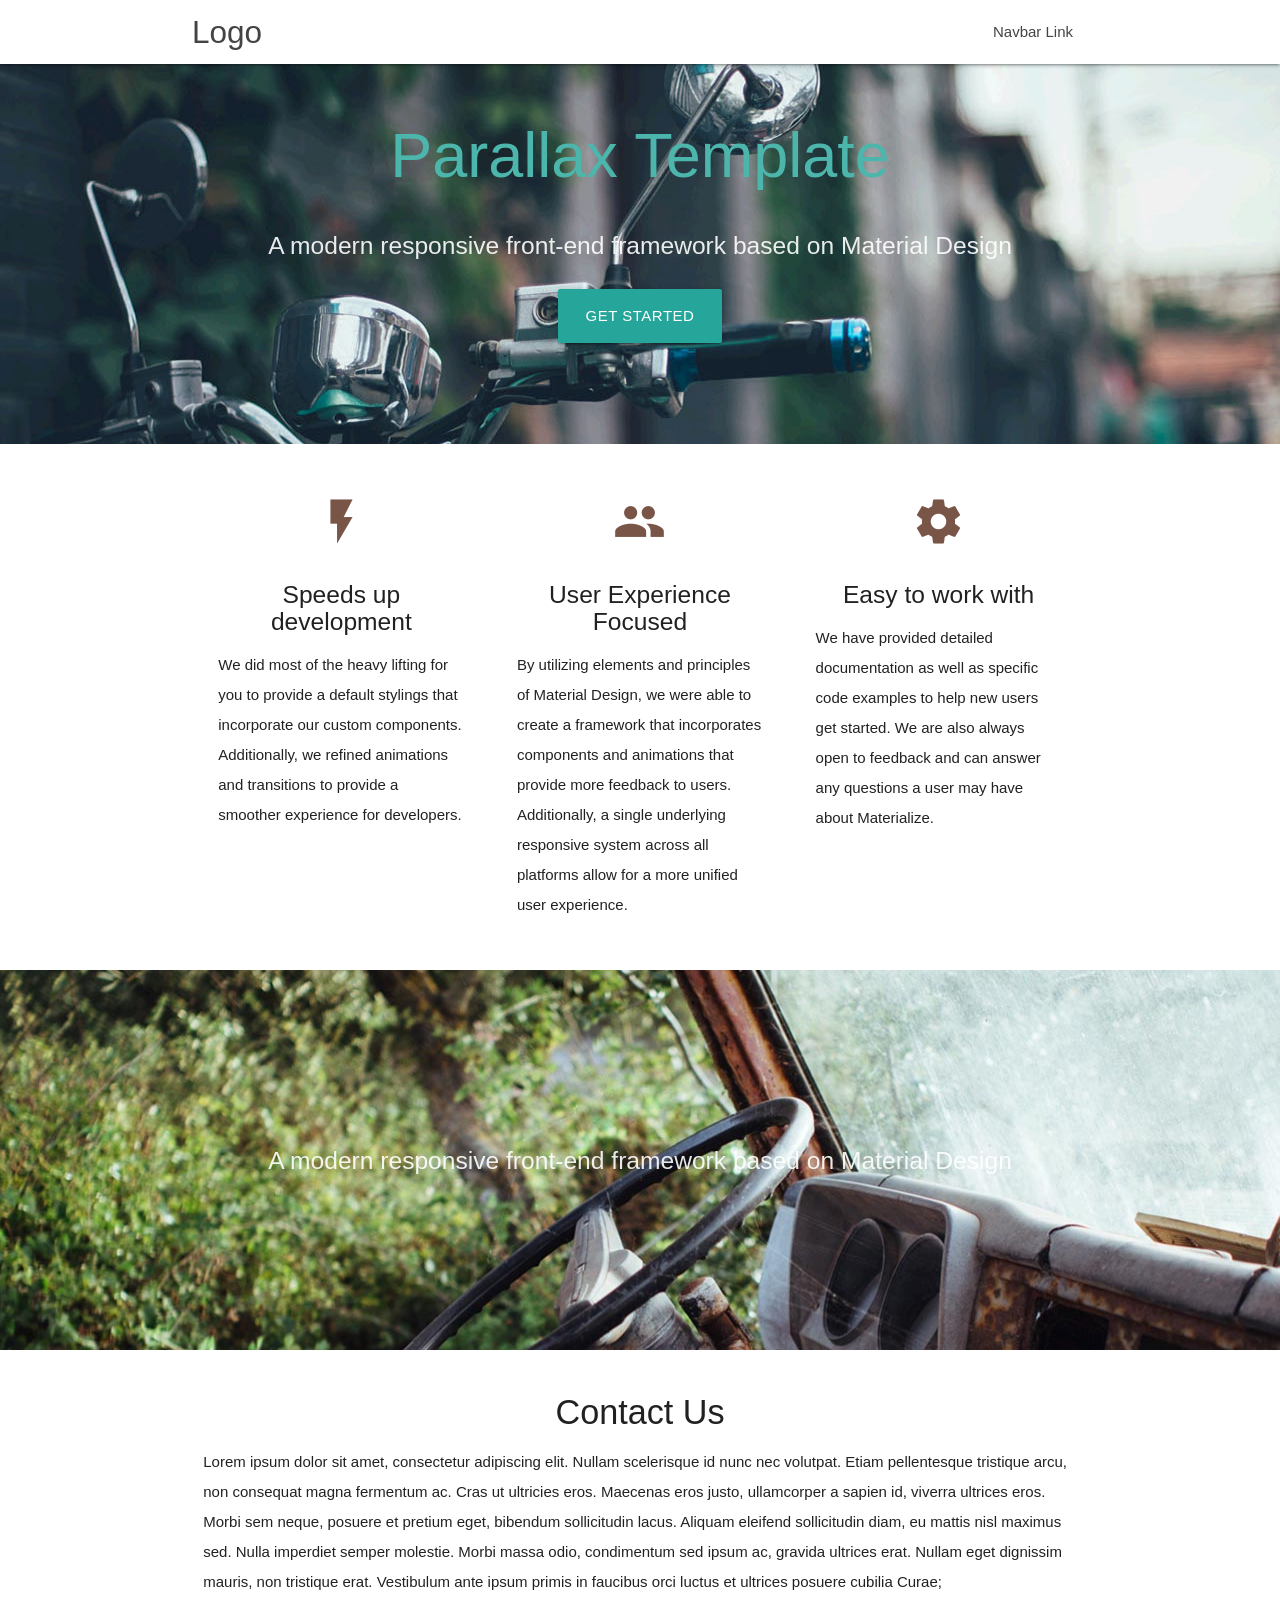
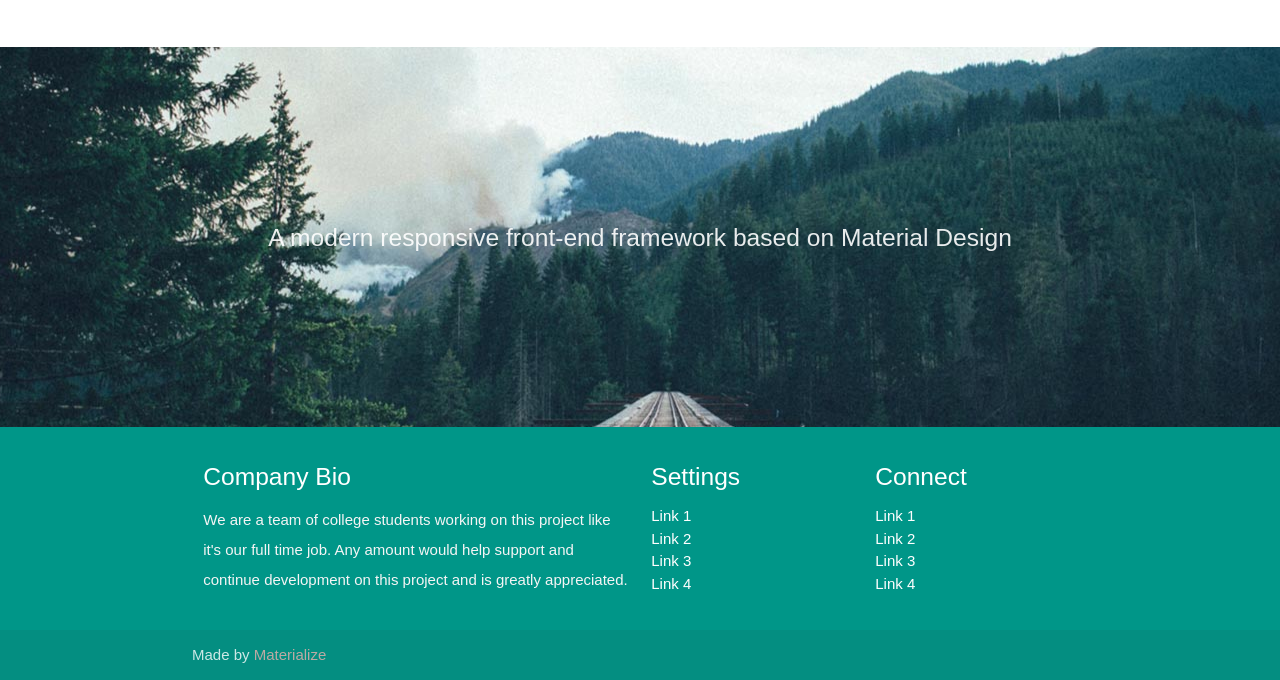
==== index.html @ 55d24ced "Initial commit - template from Materialize" ====
<!DOCTYPE html>
<html lang="en">

<head>
    <meta http-equiv="Content-Type" content="text/html; charset=UTF-8" />
    <meta name="viewport" content="width=device-width, initial-scale=1" />
    <title>Martin Høite - Portfolio</title>
    <link href="https://fonts.googleapis.com/icon?family=Material+Icons" rel="stylesheet">
    <!-- Materialize compiled and minified CSS -->
    <link rel="stylesheet" href="https://cdnjs.cloudflare.com/ajax/libs/materialize/1.0.0/css/materialize.min.css">
    <link href="css/Main.css" type="text/css" rel="stylesheet" media="screen,projection" />
</head>

<body>
    <nav class="white" role="navigation">
        <div class="nav-wrapper container">
            <a id="logo-container" href="#" class="brand-logo">Logo</a>
            <ul class="right hide-on-med-and-down">
                <li><a href="#">Navbar Link</a></li>
            </ul>

            <ul id="nav-mobile" class="sidenav">
                <li><a href="#">Navbar Link</a></li>
            </ul>
            <a href="#" data-target="nav-mobile" class="sidenav-trigger"><i class="material-icons">menu</i></a>
        </div>
    </nav>
    <main>
        <div id="index-banner" class="parallax-container">
            <div class="section no-pad-bot">
                <div class="container">
                    <br><br>
                    <h1 class="header center teal-text text-lighten-2">Parallax Template</h1>
                    <div class="row center">
                        <h5 class="header col s12 light">A modern responsive front-end framework based on Material
                            Design
                        </h5>
                    </div>
                    <div class="row center">
                        <a href="http://materializecss.com/getting-started.html" id="download-button"
                            class="btn-large waves-effect waves-light teal lighten-1">Get Started</a>
                    </div>
                    <br><br>

                </div>
            </div>
            <div class="parallax"><img src="images/background1.jpg" alt="Unsplashed background img 1"></div>
        </div>
        <div class="container">
            <div class="section">
                <!--   Icon Section   -->
                <div class="row">
                    <div class="col s12 m4">
                        <div class="icon-block">
                            <h2 class="center brown-text"><i class="material-icons">flash_on</i></h2>
                            <h5 class="center">Speeds up development</h5>

                            <p class="light">We did most of the heavy lifting for you to provide a default stylings that
                                incorporate our custom components. Additionally, we refined animations and transitions
                                to
                                provide a smoother experience for developers.</p>
                        </div>
                    </div>
                    <div class="col s12 m4">
                        <div class="icon-block">
                            <h2 class="center brown-text"><i class="material-icons">group</i></h2>
                            <h5 class="center">User Experience Focused</h5>

                            <p class="light">By utilizing elements and principles of Material Design, we were able to
                                create
                                a framework that incorporates components and animations that provide more feedback to
                                users.
                                Additionally, a single underlying responsive system across all platforms allow for a
                                more
                                unified user experience.</p>
                        </div>
                    </div>
                    <div class="col s12 m4">
                        <div class="icon-block">
                            <h2 class="center brown-text"><i class="material-icons">settings</i></h2>
                            <h5 class="center">Easy to work with</h5>

                            <p class="light">We have provided detailed documentation as well as specific code examples
                                to
                                help new users get started. We are also always open to feedback and can answer any
                                questions
                                a user may have about Materialize.</p>
                        </div>
                    </div>
                </div>
            </div>
        </div>
        <div class="parallax-container valign-wrapper">
            <div class="section no-pad-bot">
                <div class="container">
                    <div class="row center">
                        <h5 class="header col s12 light">A modern responsive front-end framework based on Material
                            Design
                        </h5>
                    </div>
                </div>
            </div>
            <div class="parallax"><img src="images/background2.jpg" alt="Unsplashed background img 2"></div>
        </div>
        <div class="container">
            <div class="section">

                <div class="row">
                    <div class="col s12 center">
                        <h3><i class="mdi-content-send brown-text"></i></h3>
                        <h4>Contact Us</h4>
                        <p class="left-align light">Lorem ipsum dolor sit amet, consectetur adipiscing elit. Nullam
                            scelerisque id nunc nec volutpat. Etiam pellentesque tristique arcu, non consequat magna
                            fermentum ac. Cras ut ultricies eros. Maecenas eros justo, ullamcorper a sapien id, viverra
                            ultrices eros. Morbi sem neque, posuere et pretium eget, bibendum sollicitudin lacus.
                            Aliquam
                            eleifend sollicitudin diam, eu mattis nisl maximus sed. Nulla imperdiet semper molestie.
                            Morbi
                            massa odio, condimentum sed ipsum ac, gravida ultrices erat. Nullam eget dignissim mauris,
                            non
                            tristique erat. Vestibulum ante ipsum primis in faucibus orci luctus et ultrices posuere
                            cubilia
                            Curae;</p>
                    </div>
                </div>

            </div>
        </div>
        <div class="parallax-container valign-wrapper">
            <div class="section no-pad-bot">
                <div class="container">
                    <div class="row center">
                        <h5 class="header col s12 light">A modern responsive front-end framework based on Material
                            Design
                        </h5>
                    </div>
                </div>
            </div>
            <div class="parallax"><img src="images/background3.jpg" alt="Unsplashed background img 3"></div>
        </div>
    </main>
    <footer class="page-footer teal">
        <div class="container">
            <div class="row">
                <div class="col l6 s12">
                    <h5 class="white-text">Company Bio</h5>
                    <p class="grey-text text-lighten-4">We are a team of college students working on this project like
                        it's our full time job. Any amount would help support and continue development on this project
                        and is greatly appreciated.</p>
                </div>
                <div class="col l3 s12">
                    <h5 class="white-text">Settings</h5>
                    <ul>
                        <li><a class="white-text" href="#!">Link 1</a></li>
                        <li><a class="white-text" href="#!">Link 2</a></li>
                        <li><a class="white-text" href="#!">Link 3</a></li>
                        <li><a class="white-text" href="#!">Link 4</a></li>
                    </ul>
                </div>
                <div class="col l3 s12">
                    <h5 class="white-text">Connect</h5>
                    <ul>
                        <li><a class="white-text" href="#!">Link 1</a></li>
                        <li><a class="white-text" href="#!">Link 2</a></li>
                        <li><a class="white-text" href="#!">Link 3</a></li>
                        <li><a class="white-text" href="#!">Link 4</a></li>
                    </ul>
                </div>
            </div>
        </div>
        <div class="footer-copyright">
            <div class="container">
                Made by <a class="brown-text text-lighten-3" href="http://materializecss.com">Materialize</a>
            </div>
        </div>
    </footer>
    <!-- Load jQuery.js for an easier time with JS (dependency for other libraries  https://jquery.com/) -->
    <script src="https://cdnjs.cloudflare.com/ajax/libs/jquery/3.3.1/jquery.min.js"></script>
    <!-- Materialize compiled and minified JavaScript -->
    <script src="https://cdnjs.cloudflare.com/ajax/libs/materialize/1.0.0/js/materialize.min.js"></script>
    <script src="js/Main.js"></script>
</body>

</html>
---- css/Main.css ----
/* Custom Stylesheet */
/**
 * Use this file to override Materialize files so you can update
 * the core Materialize files in the future
 *
 * Made By MaterializeCSS.com
 */

 nav ul a,
 nav .brand-logo {
   color: #444;
 }
 
 p {
   line-height: 2rem;
 }
 
 .sidenav-trigger {
   color: #26a69a;
 }
 
 .parallax-container {
   min-height: 380px;
   line-height: 0;
   height: auto;
   color: rgba(255,255,255,.9);
 }
   .parallax-container .section {
     width: 100%;
   }
 
 @media only screen and (max-width : 992px) {
   .parallax-container .section {
     position: absolute;
     top: 40%;
   }
   #index-banner .section {
     top: 10%;
   }
 }
 
 @media only screen and (max-width : 600px) {
   #index-banner .section {
     top: 0;
   }
 }
 
 .icon-block {
   padding: 0 15px;
 }
 .icon-block .material-icons {
   font-size: inherit;
 }
 
 footer.page-footer {
   margin: 0;
 }
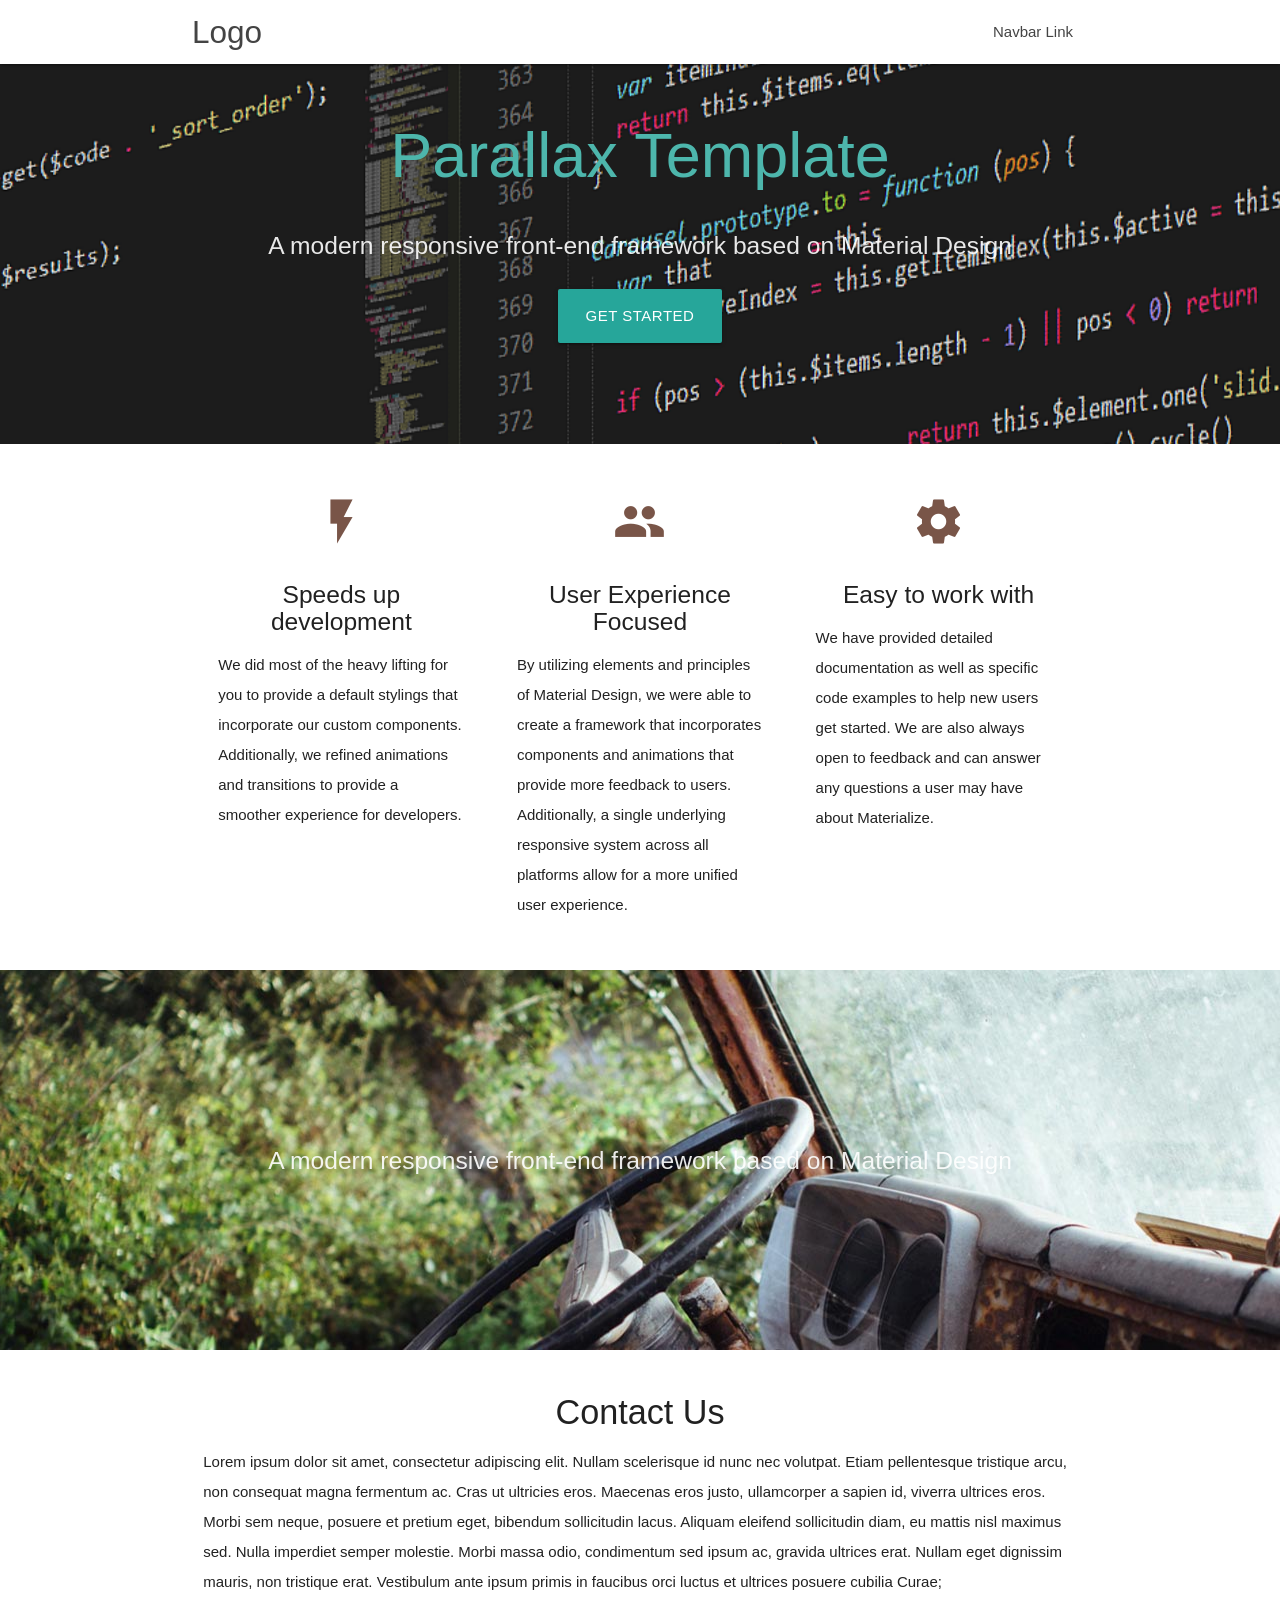
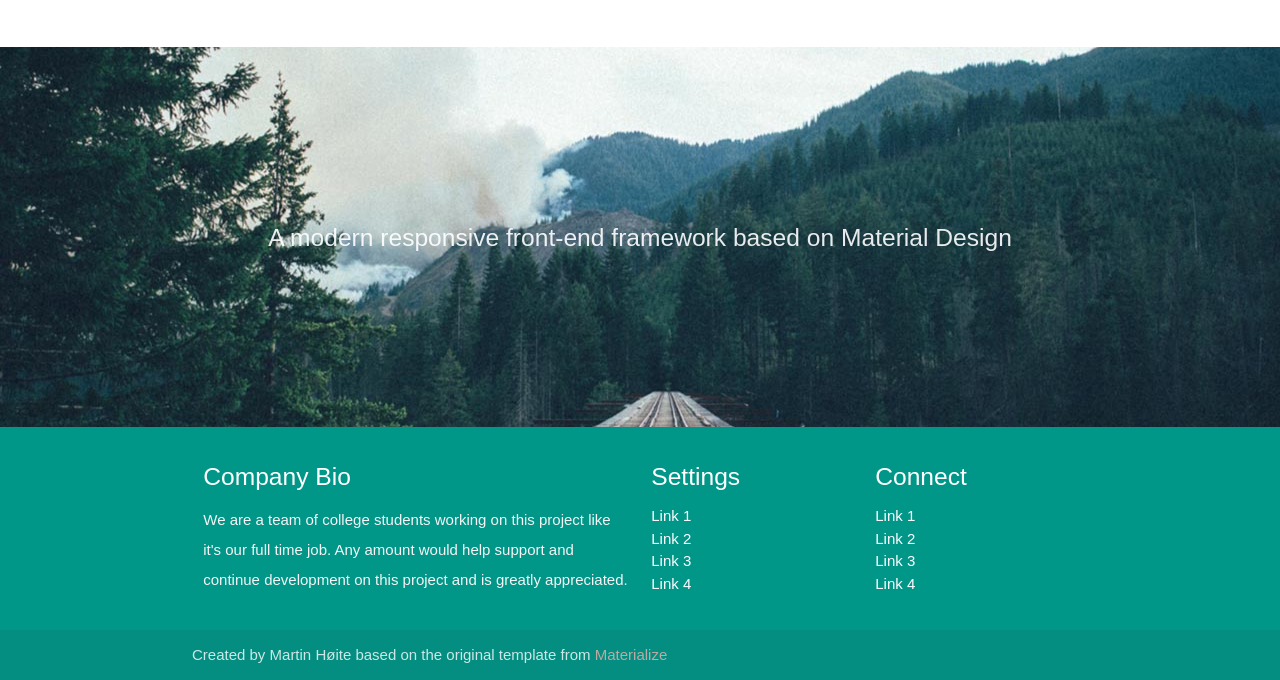
==== commit 360403b2: "Favicon(s) added" ====
--- a/index.html
+++ b/index.html
@@ -4,13 +4,19 @@
 <head>
     <meta http-equiv="Content-Type" content="text/html; charset=UTF-8" />
     <meta name="viewport" content="width=device-width, initial-scale=1" />
+    <link rel="apple-touch-icon" sizes="180x180" href="apple-touch-icon.png">
+    <link rel="icon" type="image/png" sizes="32x32" href="favicon-32x32.png">
+    <link rel="icon" type="image/png" sizes="16x16" href="favicon-16x16.png">
+    <link rel="manifest" href="site.webmanifest">
+    <link rel="mask-icon" href="safari-pinned-tab.svg" color="#5bbad5">
+    <meta name="msapplication-TileColor" content="#2b5797">
+    <meta name="theme-color" content="#ffffff">
     <title>Martin Høite - Portfolio</title>
     <link href="https://fonts.googleapis.com/icon?family=Material+Icons" rel="stylesheet">
     <!-- Materialize compiled and minified CSS -->
     <link rel="stylesheet" href="https://cdnjs.cloudflare.com/ajax/libs/materialize/1.0.0/css/materialize.min.css">
     <link href="css/Main.css" type="text/css" rel="stylesheet" media="screen,projection" />
 </head>
-
 <body>
     <nav class="white" role="navigation">
         <div class="nav-wrapper container">
@@ -18,7 +24,6 @@
             <ul class="right hide-on-med-and-down">
                 <li><a href="#">Navbar Link</a></li>
             </ul>
-
             <ul id="nav-mobile" class="sidenav">
                 <li><a href="#">Navbar Link</a></li>
             </ul>
@@ -44,7 +49,8 @@
 
                 </div>
             </div>
-            <div class="parallax"><img src="images/background1.jpg" alt="Unsplashed background img 1"></div>
+            <div class="parallax"><img src="images/coding-Background_unoptimized.png" alt="Unsplashed background img 1">
+            </div>
         </div>
         <div class="container">
             <div class="section">
@@ -170,7 +176,8 @@
         </div>
         <div class="footer-copyright">
             <div class="container">
-                Made by <a class="brown-text text-lighten-3" href="http://materializecss.com">Materialize</a>
+                Created by Martin Høite based on the original template from <a class="brown-text text-lighten-3"
+                    href="http://materializecss.com">Materialize</a>
             </div>
         </div>
     </footer>
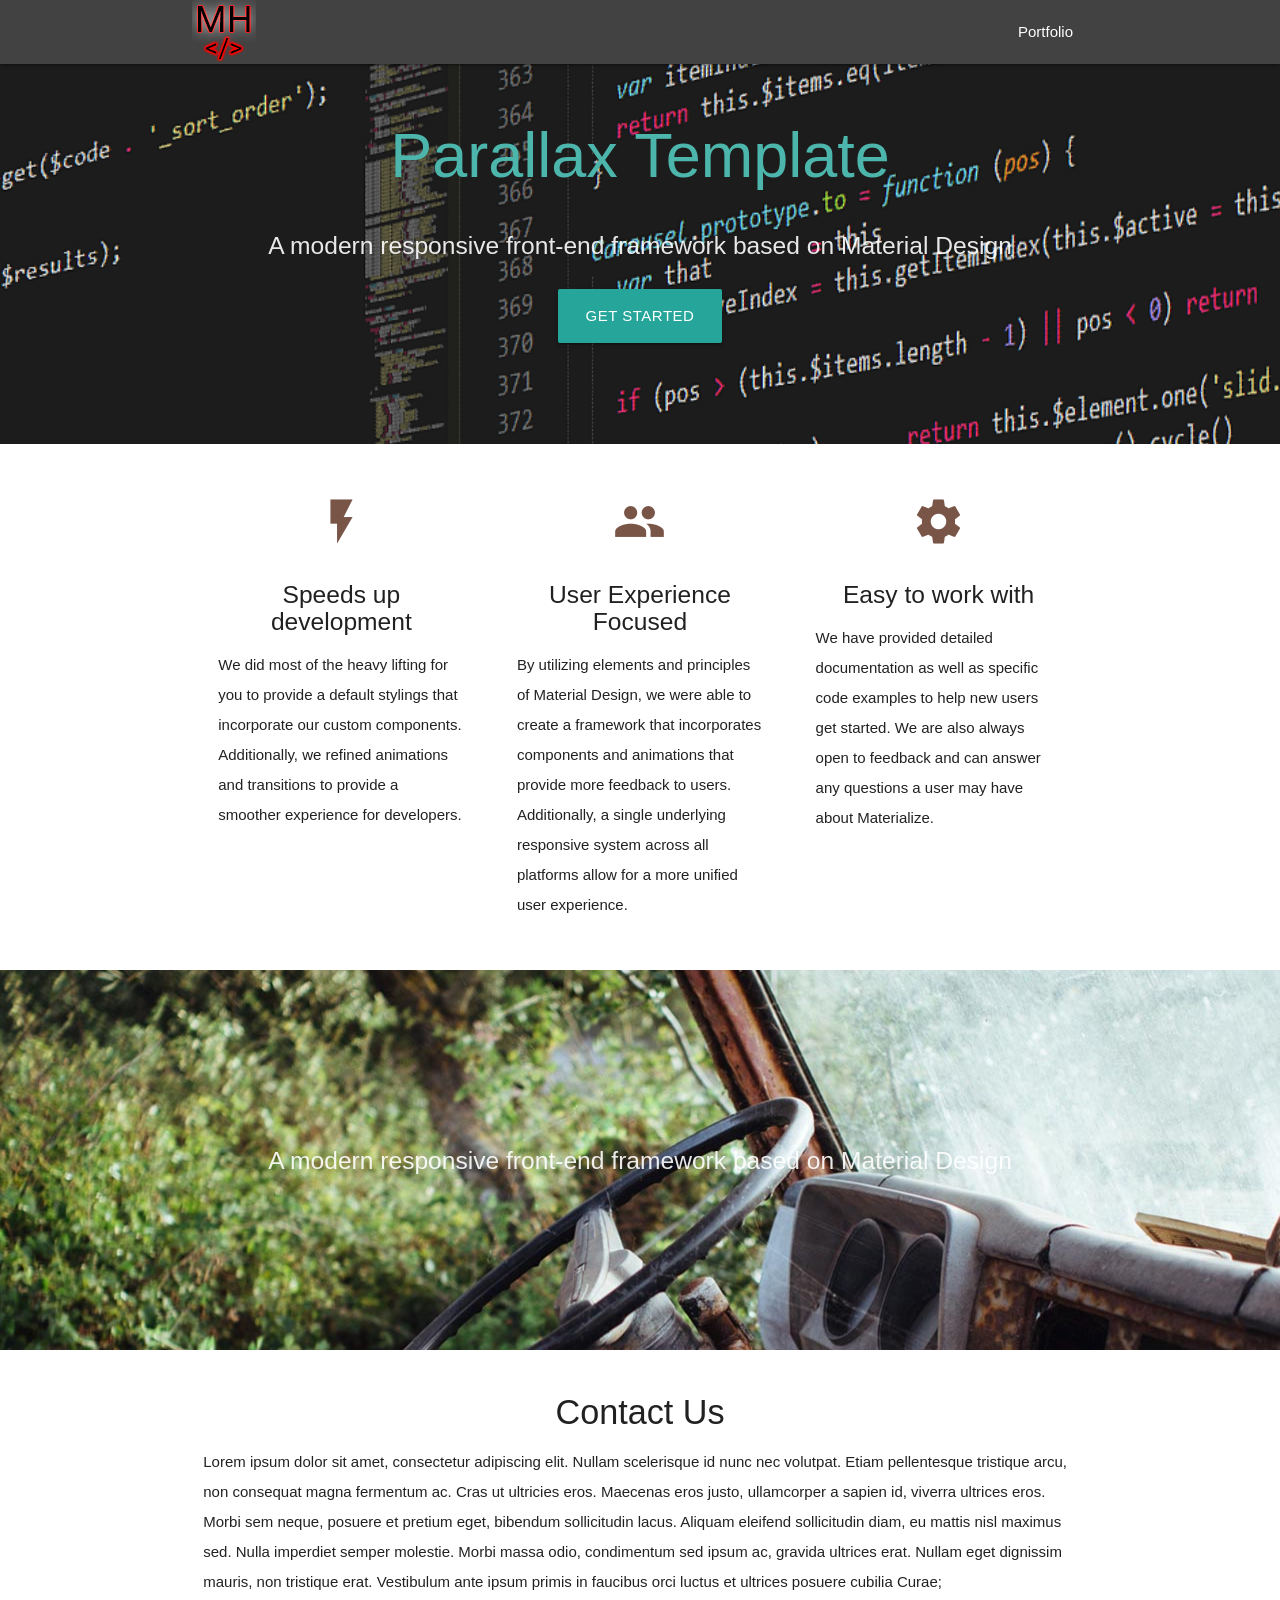
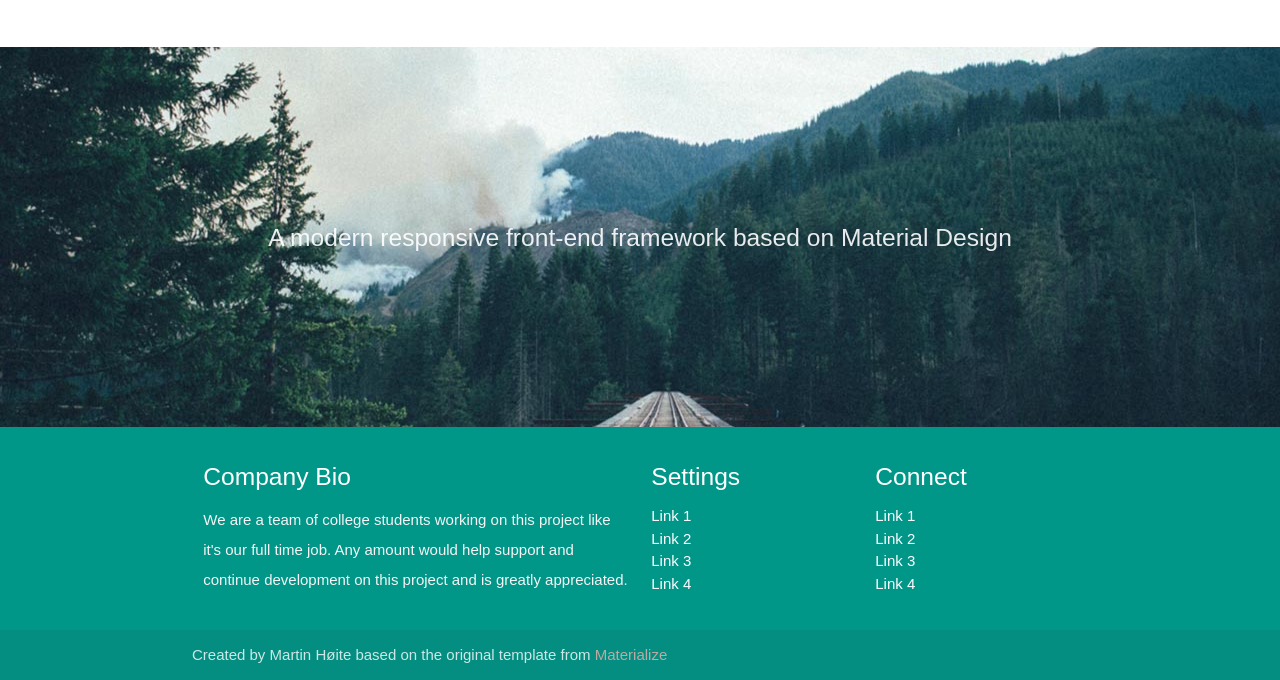
==== commit b8278cb6: "Temp logo added. Initial setup of portfolio page. Ready to start making content." ====
--- a/index.html
+++ b/index.html
@@ -2,6 +2,10 @@
 <html lang="en">
 
 <head>
+    <!-- TODO: change to allow indexing -->
+    <!-- Prevent robots from indexing this page, just in case they end up here from another link
+        (ttps://support.google.com/webmasters/answer/6062608?hl=en) -->
+    <meta name="robots" content="noindex, nofollow">
     <meta http-equiv="Content-Type" content="text/html; charset=UTF-8" />
     <meta name="viewport" content="width=device-width, initial-scale=1" />
     <link rel="apple-touch-icon" sizes="180x180" href="apple-touch-icon.png">
@@ -11,25 +15,29 @@
     <link rel="mask-icon" href="safari-pinned-tab.svg" color="#5bbad5">
     <meta name="msapplication-TileColor" content="#2b5797">
     <meta name="theme-color" content="#ffffff">
-    <title>Martin Høite - Portfolio</title>
+    <title>Martin Høite - Introduction</title>
     <link href="https://fonts.googleapis.com/icon?family=Material+Icons" rel="stylesheet">
     <!-- Materialize compiled and minified CSS -->
     <link rel="stylesheet" href="https://cdnjs.cloudflare.com/ajax/libs/materialize/1.0.0/css/materialize.min.css">
     <link href="css/Main.css" type="text/css" rel="stylesheet" media="screen,projection" />
 </head>
+
 <body>
-    <nav class="white" role="navigation">
-        <div class="nav-wrapper container">
-            <a id="logo-container" href="#" class="brand-logo">Logo</a>
-            <ul class="right hide-on-med-and-down">
-                <li><a href="#">Navbar Link</a></li>
-            </ul>
-            <ul id="nav-mobile" class="sidenav">
-                <li><a href="#">Navbar Link</a></li>
-            </ul>
-            <a href="#" data-target="nav-mobile" class="sidenav-trigger"><i class="material-icons">menu</i></a>
-        </div>
-    </nav>
+    <header>
+        <nav class="grey darken-3" role="navigation">
+            <div class="nav-wrapper container">
+                <a id="logo-container" href="index.html" class="brand-logo"><img src="images/martin-hoite-logo-64x64.png"
+                        alt=""></a>
+                <ul class="right hide-on-med-and-down">
+                    <li><a href="portfolio.html">Portfolio</a></li>
+                </ul>
+                <ul id="nav-mobile" class="sidenav">
+                    <li><a href="portfolio.html">Portfolio</a></li>
+                </ul>
+                <a href="#" data-target="nav-mobile" class="sidenav-trigger"><i class="material-icons">menu</i></a>
+            </div>
+        </nav>
+    </header>
     <main>
         <div id="index-banner" class="parallax-container">
             <div class="section no-pad-bot">
--- a/css/Main.css
+++ b/css/Main.css
@@ -6,10 +6,10 @@
  * Made By MaterializeCSS.com
  */
 
- nav ul a,
+ /* nav ul a,
  nav .brand-logo {
    color: #444;
- }
+ } */
  
  p {
    line-height: 2rem;
